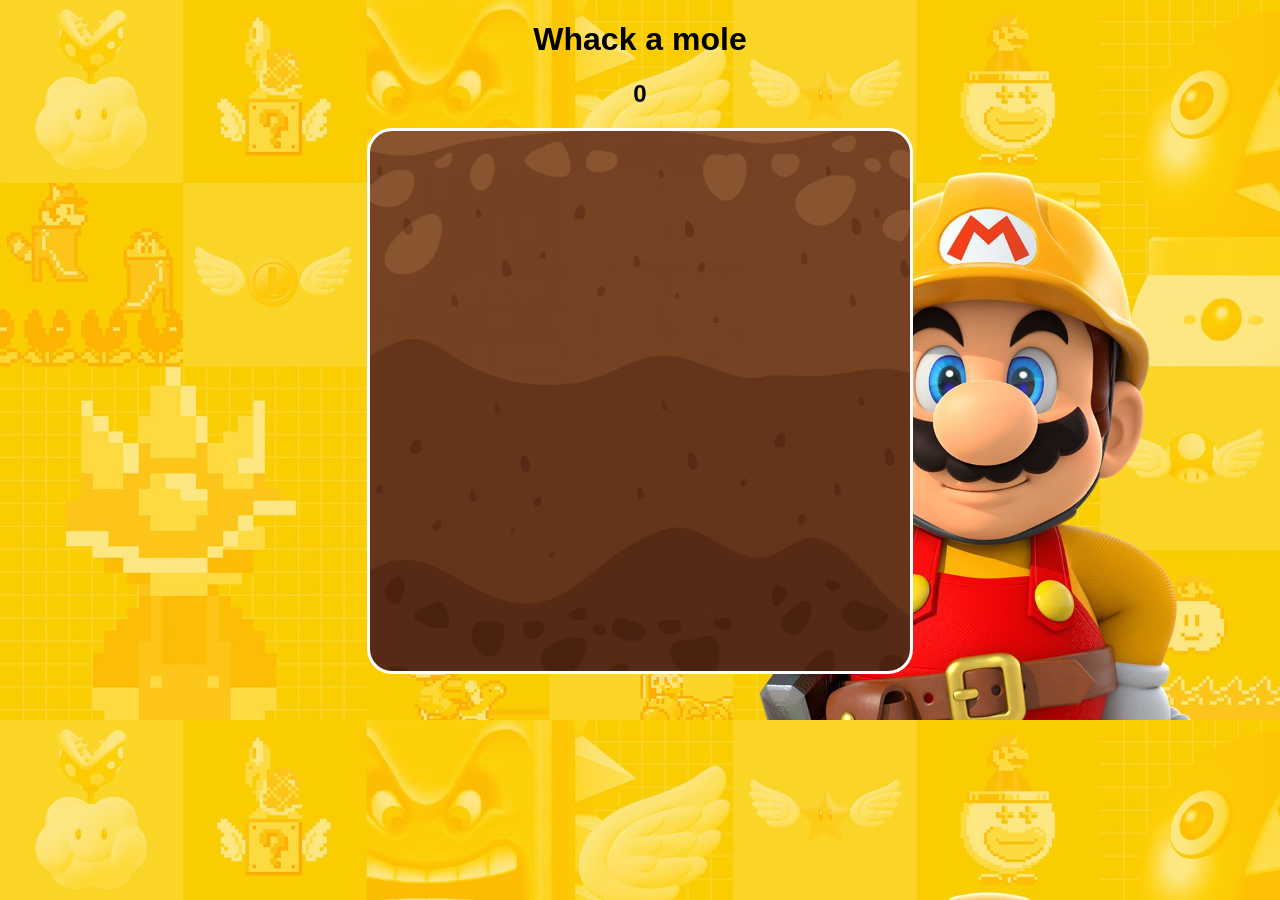
==== Mole.html @ 6e050809 "made whack a mole and now trying it" ====
<!DOCTYPE html>

<html lang="en">

    <head>

        <title>Whack A Mole</title>

        <link rel="stylesheet" href="Mole.css">
        
        <meta charset="UTF-8">

        <meta name="viewport" content="width=device-width, initial-scale=1.0">

        <script src="Mole.js"></script>

    </head>

    <body>

        <h1>Whack a mole</h1>

        <h2 id="score">0</h2>

        <div id="board"></div>

    </body>

</html>
---- Mole.css ----
body {

    font-family: Arial, Helvetica, sans-serif;
    text-align: center;
    background: url(./mario-bg.jpg);
    background-size: cover;

}

#board {

    width: 540px;
    height: 540px;

    margin: 0 auto;
    display: flex;
    flex-wrap: wrap;

    background: url(./soil.png);
    background-size: cover;
    border: 3px solid white;
    border-radius: 25px;

}
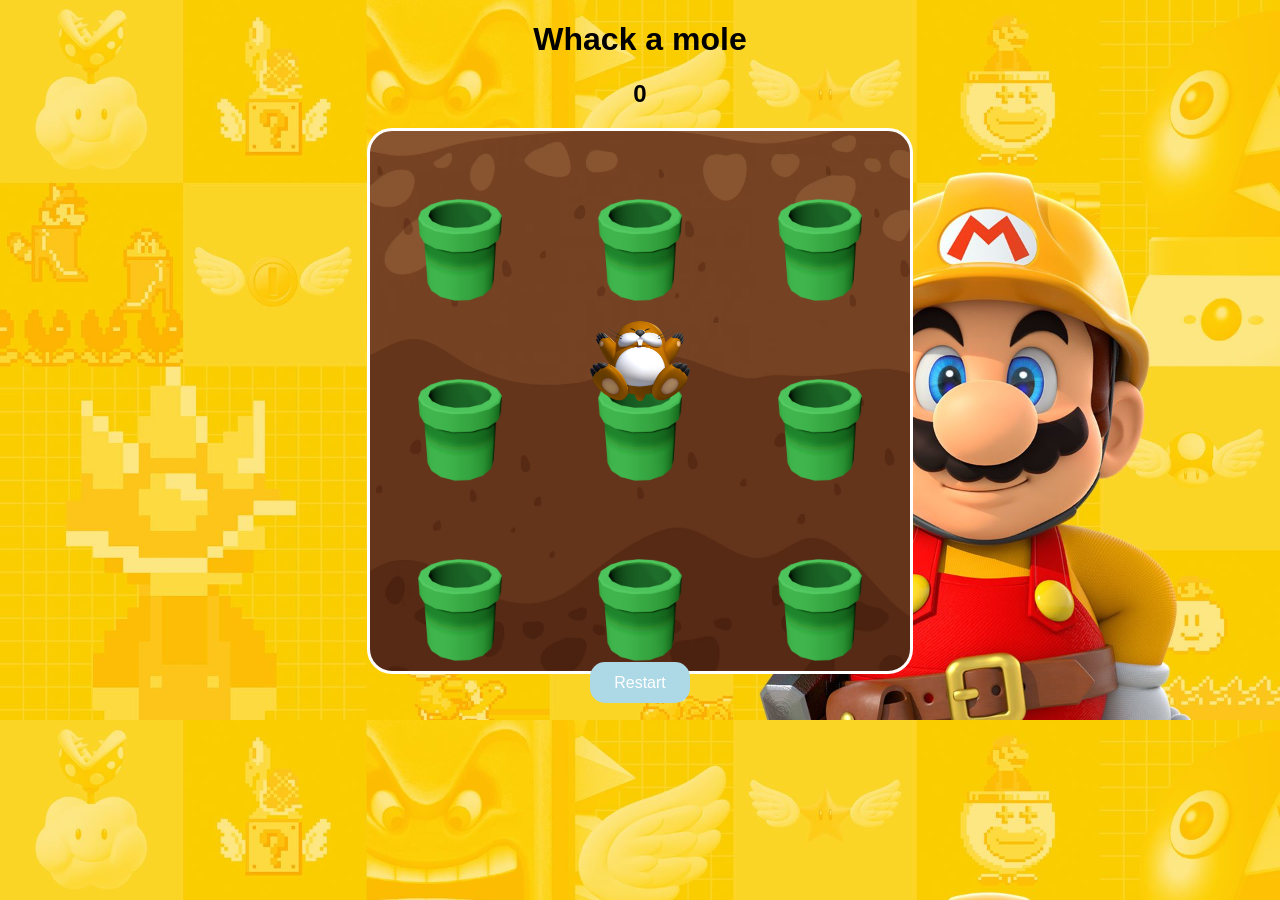
==== commit 45b016cb: "Game completed with css, and errors fixed" ====
--- a/Mole.html
+++ b/Mole.html
@@ -7,7 +7,7 @@
         <title>Whack A Mole</title>
 
         <link rel="stylesheet" href="Mole.css">
-        
+
         <meta charset="UTF-8">
 
         <meta name="viewport" content="width=device-width, initial-scale=1.0">
@@ -24,6 +24,12 @@
 
         <div id="board"></div>
 
+        <a href="Mole.html" class="btn">
+
+            Restart
+
+        </a>
+
     </body>
 
 </html>
--- a/Mole.css
+++ b/Mole.css
@@ -21,4 +21,37 @@
     border: 3px solid white;
     border-radius: 25px;
 
+}
+
+#board div {
+
+    width :180px;
+    height: 180px;
+    background-image: url(./pipe.png);
+    background-size: cover;
+
+}
+
+#board div img {
+
+    width:100px;
+    height: 100px;
+
+    user-select: none;
+    -moz-user-select: none;
+    -webkit-user-select: none;
+    -ms-user-select: none;
+
+}
+
+.btn {
+
+    padding: 12px 24px;
+    background: lightblue;
+    color:white;
+    border: none;
+    border-radius: 15px;
+    font-size: 16px;
+    text-decoration: none;
+
 }
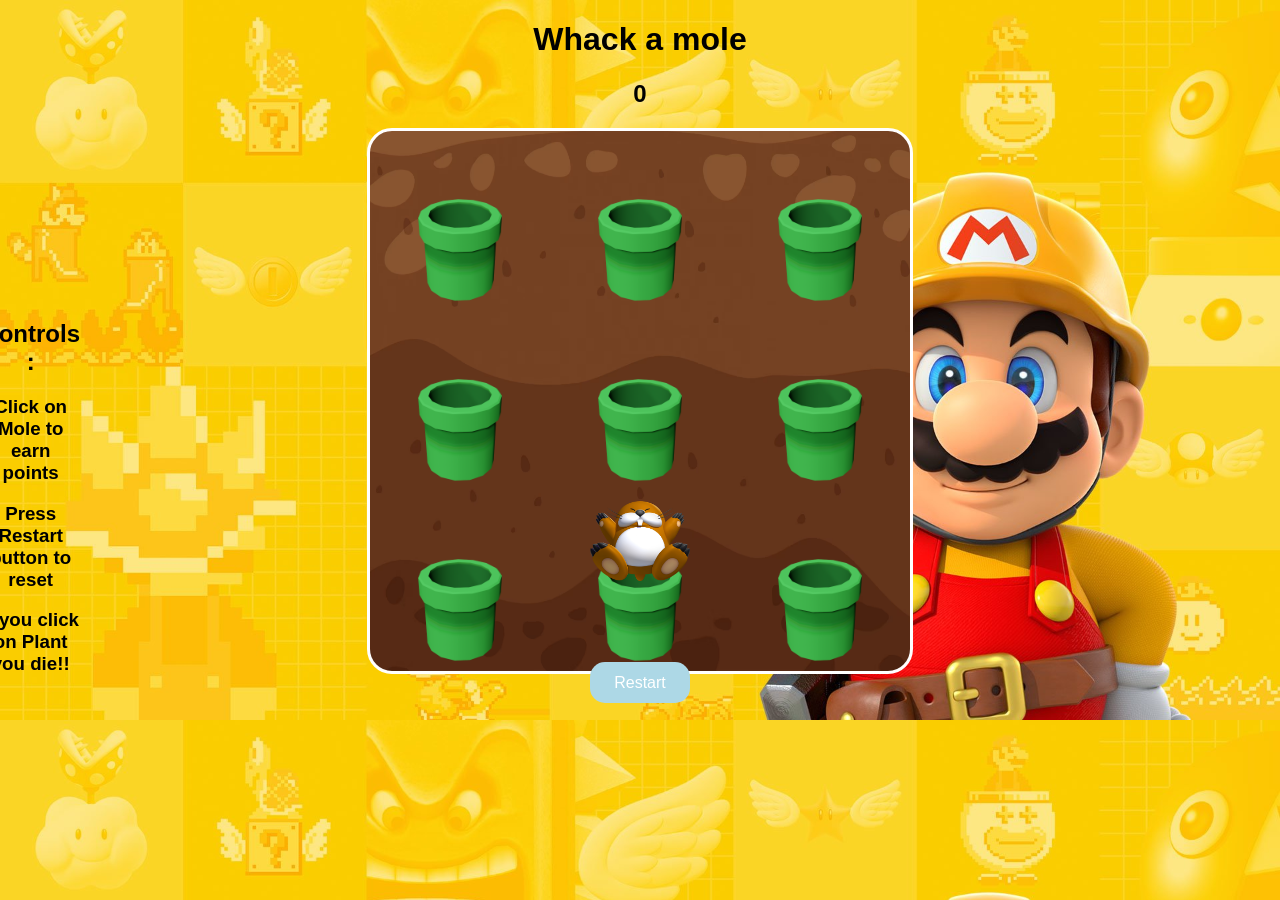
==== commit 213feee8: "Four games and index page css, and everything done now ill start making new games and will make it a" ====
--- a/Mole.html
+++ b/Mole.html
@@ -24,6 +24,19 @@
 
         <div id="board"></div>
 
+        <div class="text">
+
+            <h2>Controls :</h2>
+
+                <h3>Click on Mole to earn points</h3>
+
+                <h3>Press Restart button to reset</h3>
+
+                <h3>If you click on Plant you die!!</h3>
+
+
+        </div>
+
         <a href="Mole.html" class="btn">
 
             Restart
--- a/Mole.css
+++ b/Mole.css
@@ -54,4 +54,12 @@
     font-size: 16px;
     text-decoration: none;
 
+}
+
+.text {
+
+    position:absolute;
+    top: 300px;
+    right: 1200px
+
 }
